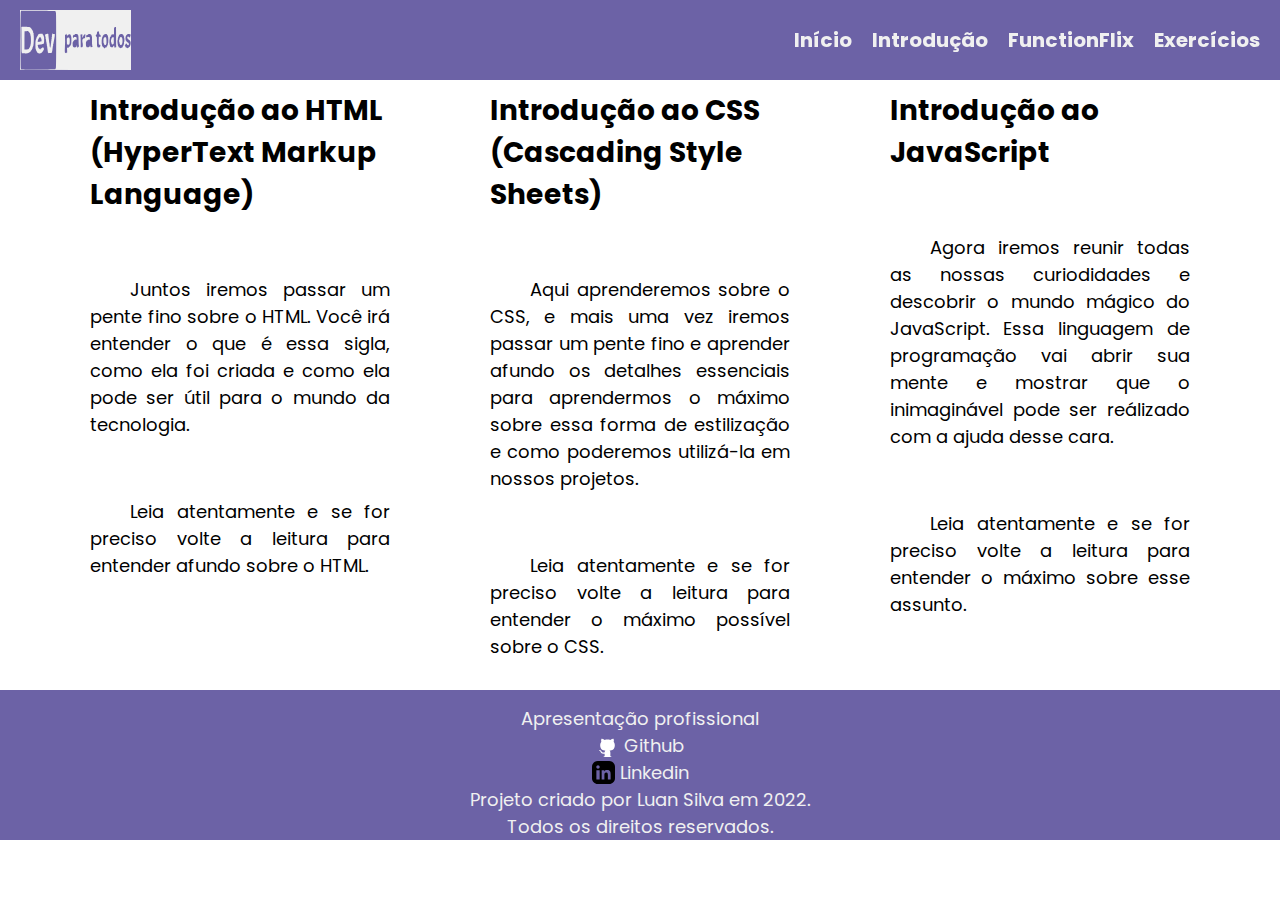
==== html/introducao.html @ f35cfc40 "Start" ====
<!DOCTYPE html>
<html lang="pt-br">
<head>
    <meta charset="UTF-8">
    <meta http-equiv="X-UA-Compatible" content="IE=edge">
    <meta name="viewport" content="width=device-width, initial-scale=1.0">
    <title>Dev Para Todos</title>

    <link rel="stylesheet" href="../styles/home.css">
    <link rel="stylesheet" href="../styles/animation.css">
    <link rel="stylesheet" href="../styles/others.css">
    
</head>
<body>
    <nav>
        <div class="nav1 nav1-1">
            <div class="logo">
                <a href="index.html">
                    <svg version="1.0" xmlns="http://www.w3.org/2000/svg" height="100%" viewBox="0 0 387.000000 209.000000"
                    preserveAspectRatio="xMidYMid meet">
                        <g transform="translate(0.000000,209.000000) scale(0.100000,-0.100000)"
                        fill="#f0f0f0" stroke="none">
                        <path d="M0 1048 l0 -1043 1935 -4 1935 -4 0 1047 0 1046 -1935 0 -1935 0 0
                        -1042z m1239 1006 c3 -4 -1 -4 -9 0 -12 6 -12 5 1 -6 9 -7 14 -19 12 -25 -3
                        -7 0 -13 6 -13 8 0 11 -280 11 -970 0 -690 -3 -970 -11 -970 -6 0 -9 -6 -6
                        -12 2 -7 -3 -19 -12 -26 -13 -11 -13 -12 -1 -6 8 4 12 4 9 0 -3 -3 -276 -6
                        -605 -6 -545 0 -599 1 -596 16 2 9 -1 13 -7 10 -8 -5 -11 296 -11 994 0 754 3
                        999 12 994 7 -5 9 -2 5 8 -3 9 -4 18 -2 20 6 6 1198 -2 1204 -8z m2107 -879
                        c1 -176 4 -333 5 -350 3 -19 -1 -30 -8 -31 -7 -1 -18 -2 -24 -3 -5 0 -8 -5 -4
                        -10 3 -5 0 -13 -6 -17 -7 -4 -9 -3 -6 3 4 6 0 16 -8 23 -9 7 -13 21 -10 31 8
                        25 -15 36 -31 14 -7 -10 -11 -21 -9 -25 8 -13 -33 -42 -52 -37 -15 4 -14 5 4
                        6 12 0 24 5 27 10 3 4 -5 6 -19 4 -13 -3 -34 2 -47 11 -12 9 -19 16 -16 16 4
                        0 -1 19 -11 43 -20 47 -21 173 -2 235 5 17 7 32 3 32 -4 0 -2 4 3 8 6 4 16 18
                        23 31 11 19 11 22 0 16 -7 -3 -4 1 7 10 11 9 20 21 20 28 0 7 9 11 19 9 10 -2
                        16 1 13 5 -3 5 9 7 26 5 l32 -4 0 126 c0 118 1 125 19 120 11 -4 16 -2 12 4
                        -3 6 4 9 17 8 l22 -1 1 -320z m-591 120 c7 -53 8 -55 39 -56 29 -2 28 -2 -9
                        -9 -39 -7 -39 -7 -7 -9 24 -1 32 -5 32 -20 0 -11 2 -25 5 -33 4 -9 -5 -13 -32
                        -13 l-38 0 -3 -105 c-4 -141 2 -170 33 -170 21 0 25 -5 25 -28 0 -16 -3 -32
                        -7 -36 -5 -4 -9 -12 -9 -17 -1 -5 -2 -11 -3 -13 0 -2 -17 0 -37 4 -37 9 -36
                        -4 1 -13 16 -5 15 -5 -4 -4 -16 1 -30 13 -40 32 -19 36 -18 19 -19 205 -2 121
                        -5 150 -16 150 -30 0 -36 69 -6 77 16 4 20 14 20 45 0 45 16 67 44 60 14 -4
                        17 -2 11 8 -5 8 -4 11 3 6 6 -3 14 -31 17 -61z m-1125 -70 c0 -25 4 -35 16
                        -35 8 0 13 4 10 9 -8 12 35 38 70 43 19 2 29 -2 29 -10 0 -7 5 -16 10 -20 6
                        -4 11 -16 13 -27 2 -11 5 -27 8 -35 9 -25 4 -225 -6 -250 -1 -3 -2 -8 -1 -12
                        0 -5 -4 -8 -10 -8 -6 0 -9 -5 -7 -12 3 -7 -10 -27 -28 -44 -18 -18 -30 -34
                        -28 -36 2 -2 -13 -3 -34 -1 -36 2 -36 2 -7 -6 l30 -9 -29 -1 -28 -1 3 -87 c4
                        -87 4 -88 -19 -86 -13 2 -21 -1 -17 -7 10 -17 -12 -11 -31 7 -15 16 -16 34 -9
                        203 4 102 8 196 7 210 0 14 -2 71 -4 127 -2 56 0 99 4 97 13 -8 49 6 43 17 -4
                        5 -1 9 4 9 6 0 11 -16 11 -35z m383 15 c10 -12 9 -12 -3 -5 -9 6 -7 2 3 -7 11
                        -10 16 -18 12 -18 -4 0 -3 -6 3 -12 5 -7 11 -71 12 -143 2 -133 5 -174 13
                        -211 3 -11 -3 -30 -15 -45 -11 -13 -17 -17 -13 -9 4 10 2 9 -8 -2 -15 -19 -29
                        -14 -20 8 3 8 0 14 -7 14 -7 0 -9 8 -5 20 4 13 2 20 -6 20 -7 0 -9 -3 -6 -7 4
                        -3 -1 -12 -11 -20 -9 -8 -11 -11 -3 -7 9 5 12 3 7 -4 -4 -7 -14 -12 -22 -12
                        -8 0 -13 -4 -10 -8 7 -12 -56 -2 -74 12 -20 15 -24 30 -26 101 -2 42 3 65 13
                        78 9 9 13 17 10 17 -3 0 4 10 16 23 12 13 25 22 30 20 4 -2 7 1 7 8 0 7 12 10
                        33 7 30 -3 32 -1 32 27 0 16 -7 36 -15 43 -11 10 -11 11 -1 6 9 -4 12 -3 8 3
                        -9 14 -86 9 -100 -7 -9 -10 -9 -11 2 -5 10 6 12 4 6 -4 -10 -18 -25 0 -31 37
                        -4 23 1 37 21 58 15 16 23 23 20 16 -6 -11 -3 -12 14 -3 11 7 21 14 21 17 0 3
                        -5 2 -12 -2 -6 -4 -8 -3 -5 2 9 15 96 10 110 -6z m158 -53 c-2 -48 0 -67 9
                        -67 7 0 10 7 6 15 -3 8 -1 15 5 15 6 0 7 5 4 10 -3 6 -1 10 5 10 6 0 8 5 5 10
                        -3 6 -1 10 5 10 6 0 9 4 5 9 -3 5 8 18 24 27 17 10 27 22 24 28 -4 8 -2 8 5 1
                        8 -7 10 -33 5 -77 -5 -61 -8 -67 -32 -73 -67 -17 -82 -59 -60 -168 6 -30 9
                        -75 5 -99 -6 -40 -9 -43 -39 -45 l-32 -1 0 176 c0 98 -3 198 -6 223 -5 42 -4
                        46 14 41 13 -3 18 -1 14 5 -5 7 1 9 15 6 19 -4 20 -3 8 7 -13 10 -13 11 0 7
                        12 -3 14 -18 11 -70z m283 61 c-2 -4 5 -9 16 -13 11 -4 18 -11 15 -16 -4 -5
                        -1 -9 5 -9 6 0 8 -5 5 -10 -4 -6 -1 -17 5 -25 8 -10 11 -55 9 -147 -2 -73 0
                        -139 5 -146 4 -7 5 -19 2 -27 -3 -8 -1 -17 4 -20 18 -11 11 -23 -17 -31 -38
                        -11 -43 -11 -44 1 0 6 -5 15 -11 22 -5 7 -6 18 -2 25 5 9 4 10 -4 3 -6 -5 -12
                        -17 -14 -25 -5 -23 -30 -39 -63 -40 -34 0 -49 8 -53 30 -2 8 -7 16 -10 17 -5
                        2 -7 115 -3 131 1 1 1 5 0 8 0 3 8 12 18 21 10 8 11 11 3 7 -10 -5 -9 -1 4 14
                        10 12 22 19 27 17 4 -3 15 2 24 11 9 10 26 14 40 12 23 -5 24 -3 21 34 -2 21
                        -6 41 -9 45 -11 11 -72 11 -84 1 -19 -15 -39 5 -38 36 1 25 10 40 23 42 20 2
                        41 17 36 25 -3 5 3 6 12 2 10 -3 15 -2 12 3 -4 5 11 9 32 9 21 0 36 -3 34 -7z
                        m578 -8 c11 -12 10 -12 -7 -1 -11 8 -8 2 7 -12 15 -14 24 -28 21 -31 -4 -3 -1
                        -6 6 -6 7 0 9 -4 6 -10 -3 -5 -3 -16 2 -22 11 -18 12 -211 0 -225 -5 -7 -7
                        -19 -4 -27 3 -8 1 -16 -4 -18 -5 -2 -11 -13 -12 -26 0 -12 -5 -22 -10 -22 -4
                        0 -6 -4 -3 -9 3 -5 -1 -12 -9 -15 -8 -3 -14 -11 -13 -18 3 -12 -2 -14 -39 -17
                        -16 -1 -16 -3 -3 -11 11 -7 7 -10 -17 -10 -17 0 -35 4 -38 10 -3 6 2 7 12 4
                        10 -3 1 4 -20 16 -21 11 -35 25 -32 30 4 6 1 10 -5 10 -6 0 -9 4 -5 9 3 5 1
                        12 -4 16 -6 3 -8 12 -4 20 3 8 1 15 -3 15 -11 0 -11 170 -1 187 4 6 4 18 1 27
                        -4 9 -1 16 6 16 7 0 10 7 6 15 -3 8 -1 15 5 15 6 0 7 5 4 10 -3 6 -1 10 5 10
                        6 0 8 5 5 10 -3 6 -1 10 6 10 7 0 10 2 7 6 -3 3 6 17 21 32 29 30 91 37 113
                        12z m545 6 c5 -5 2 -6 -6 -1 -9 5 -12 4 -7 -3 4 -7 14 -12 22 -12 8 0 13 -4
                        10 -9 -3 -5 1 -14 9 -21 8 -7 12 -16 9 -21 -3 -5 0 -9 6 -9 7 0 9 -8 5 -19 -3
                        -11 -2 -22 3 -25 13 -8 12 -138 0 -153 -5 -7 -7 -21 -3 -32 3 -10 1 -22 -4
                        -25 -6 -4 -8 -13 -4 -21 3 -8 0 -15 -7 -15 -6 0 -9 -4 -5 -9 3 -5 1 -12 -5
                        -16 -6 -4 -7 -11 -4 -17 4 -7 2 -8 -4 -4 -10 6 -17 -6 -9 -18 7 -12 -37 -43
                        -56 -39 -18 4 -19 3 -7 -6 12 -9 9 -11 -15 -11 -24 0 -27 2 -15 11 12 9 11 10
                        -8 6 -12 -3 -20 -2 -17 3 3 4 -5 10 -16 13 -12 3 -18 10 -14 16 3 6 1 11 -5
                        11 -6 0 -8 5 -5 10 3 6 1 10 -5 10 -6 0 -9 4 -5 9 3 5 1 12 -5 16 -6 4 -8 11
                        -4 16 3 6 2 18 -2 27 -11 27 -13 126 -2 139 6 7 8 22 5 33 -3 11 -1 23 5 26 5
                        3 7 12 4 19 -3 8 -1 15 4 17 4 2 10 12 12 23 1 11 10 26 18 33 13 12 13 13 0
                        7 -8 -4 -6 1 5 10 11 9 19 20 18 25 -2 5 5 6 14 3 9 -4 14 -2 11 3 -8 12 68
                        11 79 0z m246 1 c-3 -5 3 -7 12 -5 13 2 19 -4 20 -20 1 -13 -2 -25 -7 -28 -4
                        -3 -6 -9 -3 -14 3 -5 1 -11 -5 -15 -6 -4 -8 -10 -5 -15 17 -27 -47 -13 -67 14
                        -10 14 -34 -16 -33 -43 0 -26 62 -84 78 -74 6 3 7 1 3 -6 -4 -6 0 -14 8 -17 9
                        -3 13 -10 10 -15 -3 -5 0 -9 5 -9 6 0 10 -3 10 -7 -1 -5 0 -10 1 -13 7 -17 6
                        -87 -2 -97 -5 -7 -7 -17 -3 -23 3 -5 1 -10 -5 -10 -6 0 -8 -4 -5 -10 3 -5 1
                        -10 -5 -10 -6 0 -8 -4 -5 -10 3 -5 -5 -15 -19 -21 -14 -7 -23 -15 -21 -20 3
                        -4 -5 -5 -17 -2 -19 4 -20 3 -8 -6 12 -9 9 -11 -15 -11 -24 0 -27 2 -15 11 12
                        9 11 10 -7 6 -13 -3 -28 2 -37 12 -14 16 -16 20 -16 42 0 5 -4 7 -10 4 -5 -3
                        -10 1 -10 9 0 9 5 16 11 16 5 0 7 5 4 10 -3 6 -1 10 5 10 6 0 8 5 5 10 -3 6
                        -1 10 5 10 6 0 9 4 6 9 -3 5 1 11 9 15 8 3 14 1 12 -4 -1 -5 7 -16 18 -25 11
                        -9 13 -14 5 -10 -8 4 -6 -1 4 -9 24 -19 34 -20 50 -3 20 21 16 54 -12 78 -21
                        19 -23 20 -12 4 8 -11 -4 -2 -26 20 -21 22 -38 43 -36 48 2 4 -2 7 -7 7 -6 0
                        -10 3 -10 8 1 4 0 9 -1 12 -6 14 -5 102 2 106 4 3 5 11 2 19 -4 8 1 18 10 21
                        9 3 13 10 10 15 -3 5 6 13 20 19 14 5 26 12 26 15 0 4 -5 3 -12 -1 -6 -4 -9
                        -3 -5 2 3 5 25 9 50 9 25 0 43 -4 40 -8z"/>
                        <path d="M46 1498 c4 -6 7 -211 6 -455 0 -408 1 -443 16 -444 14 0 13 -2 -3
                        -10 -14 -7 -3 -8 38 -5 33 3 70 0 83 -6 17 -8 27 -8 38 1 9 7 24 10 37 6 13
                        -5 19 -3 15 3 -3 6 2 8 13 5 10 -3 22 1 26 8 6 8 4 10 -5 4 -8 -5 -11 -4 -6 3
                        4 6 12 9 19 6 7 -2 24 8 37 22 14 15 18 23 10 19 -8 -5 0 6 18 24 18 19 31 36
                        28 38 -3 3 2 12 10 20 8 9 13 22 10 29 -3 8 -1 14 4 14 5 0 7 7 4 15 -4 8 -1
                        15 6 15 7 0 10 7 6 15 -3 8 -1 15 5 15 7 0 9 10 5 25 -4 16 -2 25 5 25 7 0 9
                        9 5 25 -4 14 -3 31 0 37 9 15 9 251 0 266 -3 6 -4 23 0 37 4 15 2 25 -5 25 -6
                        0 -8 7 -5 15 4 8 1 15 -6 15 -7 0 -9 8 -5 21 5 14 4 19 -4 15 -7 -5 -9 -1 -5
                        8 3 9 1 16 -6 16 -6 0 -8 5 -5 10 3 6 1 10 -4 10 -6 0 -10 4 -8 8 1 4 -12 21
                        -28 37 -20 20 -22 23 -6 10 l26 -20 -20 24 c-27 31 -72 53 -95 46 -10 -3 -21
                        -1 -25 5 -4 6 -52 10 -121 10 -85 0 -113 -3 -108 -12z m241 -145 c-4 -3 7 -16
                        23 -28 16 -12 27 -25 23 -28 -3 -4 -1 -7 6 -7 7 0 9 -4 6 -10 -3 -5 -2 -10 4
                        -10 6 0 8 -7 5 -15 -4 -8 -1 -15 6 -15 7 0 10 -7 6 -16 -3 -9 -3 -21 1 -27 19
                        -30 19 -302 1 -313 -4 -3 -6 -10 -2 -15 3 -5 0 -16 -6 -24 -7 -8 -9 -15 -5
                        -15 4 0 2 -6 -4 -13 -6 -8 -8 -17 -4 -20 3 -4 0 -7 -7 -7 -7 0 -11 -3 -7 -6 3
                        -3 -6 -17 -21 -31 -15 -14 -18 -19 -7 -12 18 13 19 12 7 -3 -8 -10 -20 -14
                        -29 -11 -9 4 -14 2 -11 -3 3 -5 -21 -10 -56 -11 l-61 -2 1 277 c1 152 2 296 3
                        319 l1 42 63 4 c34 2 64 4 66 5 2 1 1 -1 -2 -5z"/>
                        <path d="M671 1251 c-9 -13 -10 -13 -5 -1 4 8 -5 4 -19 -9 -15 -13 -24 -27
                        -22 -31 3 -5 -2 -11 -11 -14 -8 -3 -12 -10 -9 -16 3 -5 1 -10 -5 -10 -6 0 -8
                        -4 -5 -10 3 -5 1 -10 -5 -10 -6 0 -8 -4 -5 -10 3 -5 1 -10 -5 -10 -7 0 -10 -7
                        -6 -15 3 -8 2 -15 -3 -15 -4 0 -8 -6 -9 -12 -2 -21 -7 -42 -14 -53 -15 -25
                        -13 -293 2 -312 2 -2 4 -7 5 -13 1 -5 3 -11 5 -12 1 -2 3 -12 5 -22 2 -10 10
                        -23 17 -27 7 -5 9 -9 3 -9 -5 0 1 -10 15 -21 14 -11 18 -17 10 -13 -12 5 -13
                        4 -3 -6 7 -7 20 -14 30 -15 10 0 24 -4 31 -9 6 -4 18 -4 24 0 7 5 21 9 31 9
                        21 2 78 55 71 67 -3 4 0 8 6 8 6 0 9 4 6 9 -3 5 1 12 10 15 8 3 12 10 9 16 -3
                        5 -2 10 4 10 5 0 9 9 8 20 -1 11 -5 20 -10 20 -4 0 -5 5 -2 10 3 6 1 10 -5 10
                        -6 0 -9 4 -6 9 11 17 -22 20 -36 3 -11 -13 -11 -14 1 -7 10 5 12 4 7 -4 -4 -6
                        -11 -9 -16 -6 -4 3 -13 -2 -20 -10 -7 -8 -20 -15 -29 -15 -13 0 -13 -2 -2 -9
                        9 -6 5 -8 -14 -8 -20 -1 -23 2 -14 9 10 6 7 8 -11 6 -16 -2 -24 2 -22 10 1 7
                        -4 15 -12 18 -8 3 -12 12 -9 20 3 8 1 14 -5 14 -5 0 -7 11 -5 24 3 13 0 27 -6
                        30 -20 13 -11 23 17 19 24 -3 25 -2 7 7 -17 9 -15 9 9 5 16 -4 54 -3 85 1 47
                        6 52 9 31 16 -19 6 -17 7 13 3 20 -2 35 0 32 5 -3 4 2 10 10 14 14 5 16 23 16
                        136 -1 87 -2 99 -12 105 -5 4 -7 11 -4 16 4 5 2 9 -4 9 -6 0 -8 6 -5 14 3 8
                        -4 20 -15 28 -12 8 -18 18 -14 21 7 8 5 8 -58 11 -32 2 -50 -2 -58 -13z m52
                        -118 c-8 -3 -5 -11 8 -24 14 -14 19 -33 19 -68 0 -44 -2 -49 -20 -44 -11 3
                        -20 0 -20 -6 0 -5 -7 -8 -15 -5 -8 4 -21 2 -28 -4 -7 -6 -21 -6 -34 -1 -25 9
                        -30 24 -12 35 6 3 9 15 6 25 -3 11 -1 19 3 19 7 0 22 31 25 50 2 17 18 27 47
                        27 18 0 28 -2 21 -4z"/>
                        <path d="M923 1252 c-39 -11 -53 -19 -53 -33 0 -10 5 -21 10 -24 6 -3 7 -17 4
                        -31 -4 -14 -2 -24 5 -24 6 0 8 -11 5 -30 -4 -19 -2 -30 5 -30 7 0 9 -9 5 -24
                        -3 -13 -1 -26 4 -30 5 -3 7 -16 5 -30 -3 -13 0 -27 6 -30 5 -4 8 -13 4 -21 -3
                        -9 0 -21 6 -29 6 -7 9 -21 5 -30 -3 -9 -3 -24 2 -33 4 -10 9 -29 10 -43 2 -14
                        5 -41 8 -60 4 -31 11 -80 19 -144 1 -11 9 -21 17 -23 13 -4 13 -3 0 7 -12 9
                        -9 10 14 5 15 -3 48 -3 73 1 40 6 44 9 39 30 -3 12 -1 26 5 29 6 4 8 18 5 30
                        -3 13 -1 27 5 30 6 4 7 19 4 36 -4 19 -3 29 5 29 8 0 9 10 5 29 -4 17 -2 32 5
                        36 6 4 8 15 5 26 -4 10 -3 24 2 31 4 7 9 22 10 33 1 11 5 32 8 47 22 106 36
                        193 38 238 2 34 1 35 -35 34 -21 -1 -35 3 -32 7 3 5 -2 9 -11 9 -9 0 -13 -5
                        -10 -10 4 -6 1 -17 -5 -25 -7 -9 -10 -28 -7 -45 4 -16 2 -32 -4 -36 -6 -4 -8
                        -20 -5 -39 4 -21 2 -36 -5 -40 -6 -4 -9 -19 -5 -36 3 -15 1 -31 -5 -35 -6 -4
                        -8 -20 -5 -39 4 -20 2 -36 -4 -40 -7 -4 -9 -19 -5 -35 4 -16 2 -31 -5 -35 -7
                        -4 -9 -19 -5 -35 3 -15 2 -31 -4 -34 -20 -12 -29 26 -30 117 0 16 -4 34 -8 40
                        -4 7 -8 28 -9 47 -1 19 -5 53 -8 75 -10 80 -18 150 -17 172 1 31 -7 32 -66 15z"/>
                        <path d="M3204 1134 c-10 -8 -12 -13 -4 -9 12 5 12 4 -1 -7 -9 -7 -14 -18 -12
                        -25 2 -6 -1 -14 -6 -18 -15 -9 -14 -115 0 -115 6 0 8 -7 5 -16 -4 -10 1 -22
                        11 -31 10 -8 12 -11 4 -7 -9 4 -12 3 -8 -3 11 -18 57 -12 68 9 6 11 9 63 7
                        119 -2 59 1 101 7 104 6 3 -6 2 -25 -1 -26 -4 -31 -3 -20 5 8 6 10 11 4 11 -5
                        0 -19 -7 -30 -16z"/>
                        <path d="M1673 1129 c-13 -5 -23 -13 -23 -19 0 -6 -5 -8 -10 -5 -7 4 -10 -31
                        -8 -107 l3 -113 35 2 c31 2 32 1 10 -6 -22 -8 -23 -9 -4 -10 24 -1 59 33 49
                        48 -3 6 -2 11 2 11 8 0 10 145 3 160 -1 3 -2 8 -1 13 0 4 -4 7 -10 7 -5 0 -8
                        4 -5 9 9 13 -16 19 -41 10z"/>
                        <path d="M2934 1134 c-10 -8 -12 -12 -4 -8 10 5 9 1 -4 -14 -13 -15 -18 -38
                        -19 -79 -1 -73 5 -113 17 -113 5 0 6 -3 3 -7 -4 -3 1 -12 11 -20 9 -8 11 -11
                        3 -7 -9 5 -12 3 -7 -4 4 -7 18 -12 31 -12 13 0 27 5 31 12 5 7 2 9 -7 4 -8 -4
                        -7 -2 2 6 9 7 17 16 17 21 1 4 2 8 3 10 5 16 2 167 -4 167 -5 0 -5 5 -2 11 8
                        12 -22 49 -40 49 -6 0 -20 -7 -31 -16z"/>
                        <path d="M3492 1143 c-6 -2 -10 -9 -6 -14 3 -5 0 -9 -6 -9 -6 0 -8 -4 -5 -10
                        3 -5 1 -10 -5 -10 -7 0 -9 -8 -5 -19 3 -11 1 -22 -5 -26 -13 -8 -13 -72 0 -80
                        6 -3 7 -17 4 -31 -4 -16 -2 -24 7 -24 7 0 9 -3 6 -7 -4 -3 1 -12 11 -20 9 -8
                        11 -11 3 -7 -9 5 -12 3 -7 -4 10 -17 51 -15 66 3 7 8 9 15 5 15 -4 0 -3 6 2
                        13 24 32 18 191 -8 208 -8 5 -9 9 -4 9 6 0 3 5 -5 10 -16 10 -28 11 -48 3z"/>
                        </g>
                    </svg>
                </a>
            </div>
            <div class="container" onclick="myFunction(this)">
                <div class="bar1"></div>
                <div class="bar2"></div>
                <div class="bar3"></div>
            </div>
        </div>
        <div class="menu">
            <ul class="itensMenu">
                <li><a class="menu1" href="index.html" onclick="myFunction(this)" >Início</a></li>
                <li><a class="menu2" href="introducao.html" onclick="myFunction(this)" >Introdução</a></li>
                <li><a class="menu3" href="#" onclick="myFunction(this)" >FunctionFlix</a></li>
                <li><a class="menu4" href="exercicios.html" onclick="myFunction(this)" >Exercícios</a></li>
            </ul>
        </div>
    </nav>
    <main class="main2">
        <div class="mainItens">
            <h2 class="mainItem">
                Introdução ao HTML <br>
                (HyperText Markup Language)
            </h2>
            <p class="mainItem">
                Juntos iremos passar um pente fino sobre o HTML. Você irá entender o que é essa sigla, como ela foi criada e como ela pode ser útil para o mundo da tecnologia.
            </p>
            <p class="mainItem">
                Leia atentamente e se for preciso volte a leitura para entender afundo sobre o HTML.
            </p>
        </div>
        <div class="mainItens">
            <h2 class="mainItem">
                Introdução ao CSS <br>
                (Cascading Style Sheets)
            </h2>
            <p class="mainItem">
                Aqui aprenderemos sobre o CSS, e mais uma vez iremos passar um pente fino e aprender afundo os detalhes essenciais para aprendermos o máximo sobre essa forma de estilização e como poderemos utilizá-la em nossos projetos.
            </p>
            <p class="mainItem">
                Leia atentamente e se for preciso volte a leitura para entender o máximo possível sobre o CSS.
            </p>
        </div>
        <div class="mainItens">
            <h2 class="mainItem">
                Introdução ao JavaScript
            </h2>
            <p class="mainItem">
                Agora iremos reunir todas as nossas curiodidades e descobrir o mundo mágico do JavaScript. Essa linguagem de programação vai abrir sua mente e mostrar que o inimaginável pode ser reálizado com a ajuda desse cara.
            </p>
            <p class="mainItem">
                Leia atentamente e se for preciso volte a leitura para entender o máximo sobre esse assunto.
            </p>
        </div>

    </main>
    <footer>
        <p>Apresentação profissional</p>
        <div class="socialFooter">
            <a href="#">
                <svg xmlns="http://www.w3.org/2000/svg"
                    aria-label="GitHub" role="img"
                    height="23px"
                    viewBox="0 0 512 512"><rect
                    rx="15%"
                    fill="#1B1817"/><path fill="#fff" d="M335 499c14 0 12 17 12 17H165s-2-17 12-17c13 0 16-6 16-12l-1-50c-71 16-86-28-86-28-12-30-28-37-28-37-24-16 1-16 1-16 26 2 40 26 40 26 22 39 59 28 74 22 2-17 9-28 16-35-57-6-116-28-116-126 0-28 10-51 26-69-3-6-11-32 3-67 0 0 21-7 70 26 42-12 86-12 128 0 49-33 70-26 70-26 14 35 6 61 3 67 16 18 26 41 26 69 0 98-60 120-117 126 10 8 18 24 18 48l-1 70c0 6 3 12 16 12z"/>
                </svg>
                <p>Github</p>
            </a>
        </div>
        <div class="socialFooter">
            <a href="#">
                <svg version="1.1" id="Layer_1" xmlns="http://www.w3.org/2000/svg" xmlns:xlink="http://www.w3.org/1999/xlink" x="0px" y="0px"
                                viewBox="0 0 504.4 504.4"
                    height="23px"
                    style="enable-background:new 0 0 504.4 504.4;" xml:space="preserve">
                    <g>
                                <g>
                                <path d="M377.6,0.2H126.4C56.8,0.2,0,57,0,126.6v251.6c0,69.2,56.8,126,126.4,126H378c69.6,0,126.4-56.8,126.4-126.4V126.6
                                C504,57,447.2,0.2,377.6,0.2z M168,408.2H96v-208h72V408.2z M131.6,168.2c-20.4,0-36.8-16.4-36.8-36.8c0-20.4,16.4-36.8,36.8-36.8
                                c20.4,0,36.8,16.4,36.8,36.8C168,151.8,151.6,168.2,131.6,168.2z M408.4,408.2H408h-60V307.4c0-24.4-3.2-55.6-36.4-55.6
                                c-34,0-39.6,26.4-39.6,54v102.4h-60v-208h56v28h1.6c8.8-16,29.2-28.4,61.2-28.4c66,0,77.6,38,77.6,94.4V408.2z"/>
                    </g>
                    </g>
                    <g>
                    </g>
                    <g>
                    </g>
                    <g>
                    </g>
                    <g>
                    </g>
                    <g>
                    </g>
                    <g>
                    </g>
                    <g>
                    </g>
                    <g>
                    </g>
                    <g>
                    </g>
                    <g>
                    </g>
                    <g>
                    </g>
                    <g>
                    </g>
                    <g>
                    </g>
                    <g>
                    </g>
                    <g>
                    </g>
                </svg>
                <p>Linkedin</p>
            </a>
        </div>
        <p>Projeto criado por<a href="#"> Luan Silva </a> em 2022.</p>
        <p>Todos os direitos reservados.</p>
    </footer>

    
    <script src="../script/others.js"></script>

</body>
</html>
---- styles/home.css ----
@import url('https://fonts.googleapis.com/css2?family=Poppins:ital,wght@0,100;0,200;0,300;0,400;0,500;0,600;0,700;0,800;0,900;1,100;1,200;1,300;1,400;1,500;1,600;1,700;1,800;1,900&display=swap');


* {
    padding: 0;
    margin: 0;
    scroll-behavior: smooth;
}

:root {
    font-size: 62.5%;

    --navHeightMobile: 6rem;
    --cor1: rgb(240, 240, 240);
    --cor2: #c84b64;
    --cor3: rgb(19, 18, 18);
    --cor4: rgb(254, 129, 3);
    --cor5: rgb(19, 1, 17);
    --cor6: rgba(165, 151, 242, 0.4);
    --cor7: rgb(108, 98, 166);
}

::-webkit-scrollbar {
    width: .6rem;
}

::-webkit-scrollbar-track {
    background-color: var(--cor6);
}

::-webkit-scrollbar-thumb {
    background-color: var(--cor7);  
    border-radius: 1rem;
}

::-webkit-scrollbar-thumb:hover {
    background-color: var(--cor5);
}

body {
    font-family: 'Poppins', sans-serif;
    box-sizing: border-box;
}

nav {
    position: fixed;
    z-index: 99;
    width: 100%;
}

.nav1 {
    padding: 1rem 2rem;
    height: var(--navHeightMobile);
    display: flex;
    align-items: center;
    justify-content: space-between;
}

.logo,
.logo img {
    height: 100%;
}

.container {
    display: inline-block;
    cursor: pointer;
}

.bar1,
.bar2,
.bar3 {
    width: 3.5rem;
    height: .5rem;
    background-color: var(--cor1);
    margin: .6rem 0;
    transition: .4s;
}

.change .bar1 {
    -webkit-transform: rotate(-45deg) translate(-0.9rem, .6rem);
    transform: rotate(-45deg) translate(-0.9rem, .6rem);
    }
    
.change .bar2 {
    opacity: 0;
    }
    
.change .bar3 {
    -webkit-transform: rotate(45deg) translate(-0.8rem, -0.8rem);
    transform: rotate(45deg) translate(-0.8rem, -0.8rem);
    }

h1 {
    text-align: center;
    font-size: 3rem;
}

.menu {
    height: 0;
    transition: .4s;
    background-image: url('../images/home/back-menu.png');
    background-repeat: no-repeat;
    background-size: cover;
}

.main2 {
    padding-top: var(--navHeightMobile);
}

.menu a {
    text-decoration: none;
    color: var(--cor1);
}

.itensMenu {
    display: none;
    width: 100%;
    height: calc(100vh - var(--navHeightMobile) - 2rem);
    flex-direction: column;
    align-items: center;
    justify-content: flex-start;
    gap: 6rem;
    padding-top: 4rem;
    font-size: 3rem;
    list-style: none;
    color: var(--cor1);
    font-weight: bold;
}

main #animation {
    height: 62.5rem;
}

.mainItem {
    display: flex;
    flex-direction: column;
    align-items: center;
    padding: 3rem;
}

.mainItem h2 {
    font-size: 2.8rem;
}

.mainItens p {
    text-indent: 4rem;
    font-size: 1.8rem;
    text-align: justify;
    padding-block: 3rem;
}

.mainItem a {
    display: flex;
    justify-content: center;
    align-items: center;
    font-size: 1.8rem;
    width: 8em;
    height: 3rem;
    background-color: var(--cor4);
    color: var(--cor1);
    border-radius: 2.5rem;
    text-decoration: none;
}

.mainItem a:hover {
    text-decoration: underline;
}

footer {
    height: 16rem;
    display: flex;
    flex-direction: column;
    justify-content: space-around;
    align-items: center;
    padding-block: 1.5rem;
    font-size: 1.8rem;
    background-color: var(--cor7);
    color: var(--cor1);
}

footer p {
    display: flex;
    gap: .5rem;
}

footer a {
    display: flex;
    flex-direction: row;
    align-items: center;
    gap: .5rem;
    text-decoration: none;
    color: var(--cor1);
}

footer a:hover {
    text-decoration: underline;
}

@media screen and (min-width: 768px) {
    .container {
        display: none;
    }

    nav {
        height: 8rem;
        width: 100vw;
        display: flex;
        justify-content: space-between;
    }

    .menu {
        height: 100%;
        background: none;
    }

    .itensMenu {
        height: 100%;
        display: flex;
        flex-direction: row;
        font-size: 2rem;
        padding: 0;
        padding-right: 2rem;
        gap: 2rem;
    }

    .mainItem {
        padding: 3rem 5rem;
    }    
}

@media screen and (min-width: 768px) {
    
}

@media screen and (min-width: 1000px) {
    .gridIndex {
        display: grid;
        grid-template-columns: 1fr 1fr;
    }
}

@media screen and (min-width: 1200px) {
    .gridIndex {
        display: grid;
        grid-template-columns: 1fr 1fr 1fr;
    }
}
---- styles/animation.css ----
html,
body {
	margin: 0;
	height: 100%;
}

/* ............................................................... */
/* ............................................................... */
/* ............................................................... */
#retrobg {
	position: relative;
	overflow: hidden;
	height: 100%;
	color: #a3c;
	background-color: #000;
}

/* ............................................................... */
#retrobg-sky {
	position: absolute;
	display: flex;
	align-items: flex-end;
	justify-content: center;
	top: 0;
	width: 100%;
	height: 55%;
	background: linear-gradient( #214 75%, #249 );
}

/* ............................................................... */
#retrobg-sunWrap {
	position: relative;
	width: 40%;
	margin-bottom: -15%;
}
#retrobg-sun {
	--glow-color: #d44;
	padding-top: 100%;
	border-radius: 50%;
	background-image: linear-gradient( #fcdf11, #ff623f, #fe2085 50% );
	box-shadow: 0 0 160px 80px var( --glow-color );
	animation: 2s ease infinite alternate retrobg-sun-glow-anim;
}
.retrobg-shutdown #retrobg-sun {
	background-image: linear-gradient( #000, #000 40% );
	--glow-color: #000;
}
@keyframes retrobg-sun-glow-anim {
	from { box-shadow: 0 0 160px 80px var( --glow-color ); }
	to   { box-shadow: 0 0 200px 95px var( --glow-color ); }
}

/* ............................................................... */
#retrobg-stars {
	position: absolute;
	width: 100%;
	height: 100%;
}
.retrobg-star {
	position: absolute;
	border-radius: 50%;
	width: 2px;
	height: 2px;
	background-color: #fff;
}

/* ............................................................... */
#retrobg-mountains {
	position: absolute;
	width: 100%;
	height: 30%;
}
.retrobg-mountain {
	position: absolute;
	width: 30%;
	height: 100%;
	background-image: linear-gradient( #000 70%, #111 85%, #fff1 );
}
#retrobg-mountains-left { left: 0; clip-path: polygon( 0% 100%,0% 55%,5% 60%,10% 55%,20% 50%,25% 42%,30% 38%,33% 35%,40% 45%,50% 50%,60% 70%,70% 85%,75% 82%,80% 91%,85% 90%,90% 95%,95% 98%,100% 100% ); }
#retrobg-mountains-right { right: 0; clip-path: polygon( 0% 100%,5% 95%,10% 85%,15% 87%,20% 80%,25% 78%,30% 65%,40% 70%,50% 57%,60% 53%,67% 68%,70% 70%,75% 66%,80% 55%,90% 50%,95% 60%,100% 57%,100% 100% ); }

/* ............................................................... */
#retrobg-cityWrap {
	position: absolute;
	width: 50%;
	margin-left: -1%;
}
#retrobg-city {
	padding-top: 20%;
}
.retrobg-building {
	position: absolute;
	width: 5%;
	height: 100%;
	bottom: 0;
	border-radius: 4px 4px 0 0;
	background-image: linear-gradient( 0deg, rgba( 17, 17, 34, 0 ), #112 30px, #000 );
}
.retrobg-building:nth-child( odd ) {
	background-image: linear-gradient( 0deg, rgba( 24, 24, 42, 0 ), #223 30px, #000 );
}
.retrobg-antenna::after {
	content: "";
	position: absolute;
	left: 50%;
	margin-left: calc( -1px - 5% );
	bottom: 100%;
	width: 10%;
	min-width: 2px;
	height: 33%;
	background-color: #000;
}

/* ............................................................... */
#retrobg-ground {
	position: absolute;
	overflow: hidden;
	width: 100%;
	height: 45%;
	bottom: 0;
	border-top: 2px solid #bf578c;
	background-color: #000;
}
.retrobg-shutdown #retrobg-ground {
	border-color: #000;
}
#retrobg-groundShadow {
	position: absolute;
	top: 0;
	width: 100%;
	height: 100%;
	background-image: linear-gradient( #000 0%, transparent );
}

/* ............................................................... */
#retrobg-linesWrap {
	height: 100%;
	perspective: 1000px;
	perspective-origin: center top;
}
#retrobg-lines {
	position: absolute;
	width: 100%;
	height: 100%;
	transform-origin: top center;
	animation: .35s linear infinite retrobg-lines-anim;
}
.retrobg-shutdown #retrobg-lines {
	animation-duration: 5s;
}
@keyframes retrobg-lines-anim {
	from { transform: rotateX( 84deg ) translateY( 0 ); }
	to { transform: rotateX( 84deg ) translateY( 100px ); }
}
#retrobg-hlines,
#retrobg-vlines {
	position: absolute;
	left: calc( ( 900% - 100% ) / -2 );
	width: 900%;
	height: 500%;
}
#retrobg-vlines {
	display: flex;
	justify-content: center;
}
.retrobg-hline,
.retrobg-vline {
	width: 100%;
	height: 100%;
	background-color: currentColor;
}
.retrobg-hline { height: 3px; }
.retrobg-vline { width: 3px; }
.retrobg-hline + .retrobg-hline { margin-top: 98px; }
.retrobg-vline + .retrobg-vline { margin-left: 48px; }
---- styles/others.css ----
:root {
    --cor7: rgb(108, 98, 166);
}


nav {
    background: var(--cor7);
}

main {
    padding-top: 8rem;
}

img {
    border: .1rem solid #00000030;
    border-radius: 1rem;
    width: 100%;
}

h1 {
    text-align: center;
    font-size: 3rem;
}

h2 {
    font-size: 2.8rem;
}

h3 {
    font-size: 2.5rem;
}

h4 {
    font-size: 2rem;
}

p {
    font-size: 1.8rem;
}

@media screen and (min-width: 768px) {
    .exercicios {
        display: grid;
        grid-template-columns: 1fr 1fr;
    }

    .main2 {
        display: grid;
        grid-template-columns: 1fr 1fr;
    }
    
    footer {
        height: 12rem;
    }

}

@media screen and (min-width: 1000px) {
    main {
        max-width: 90rem;
        margin-inline: auto;
    }
}

@media screen and (min-width: 1200px) {
    main {
        max-width: 120rem;
        margin-inline: auto;
    }

    .exercicios {
        display: grid;
        grid-template-columns: 1fr 1fr 1fr;
    }

    .main2 {
        display: grid;
        grid-template-columns: 1fr 1fr 1fr;
    }
}
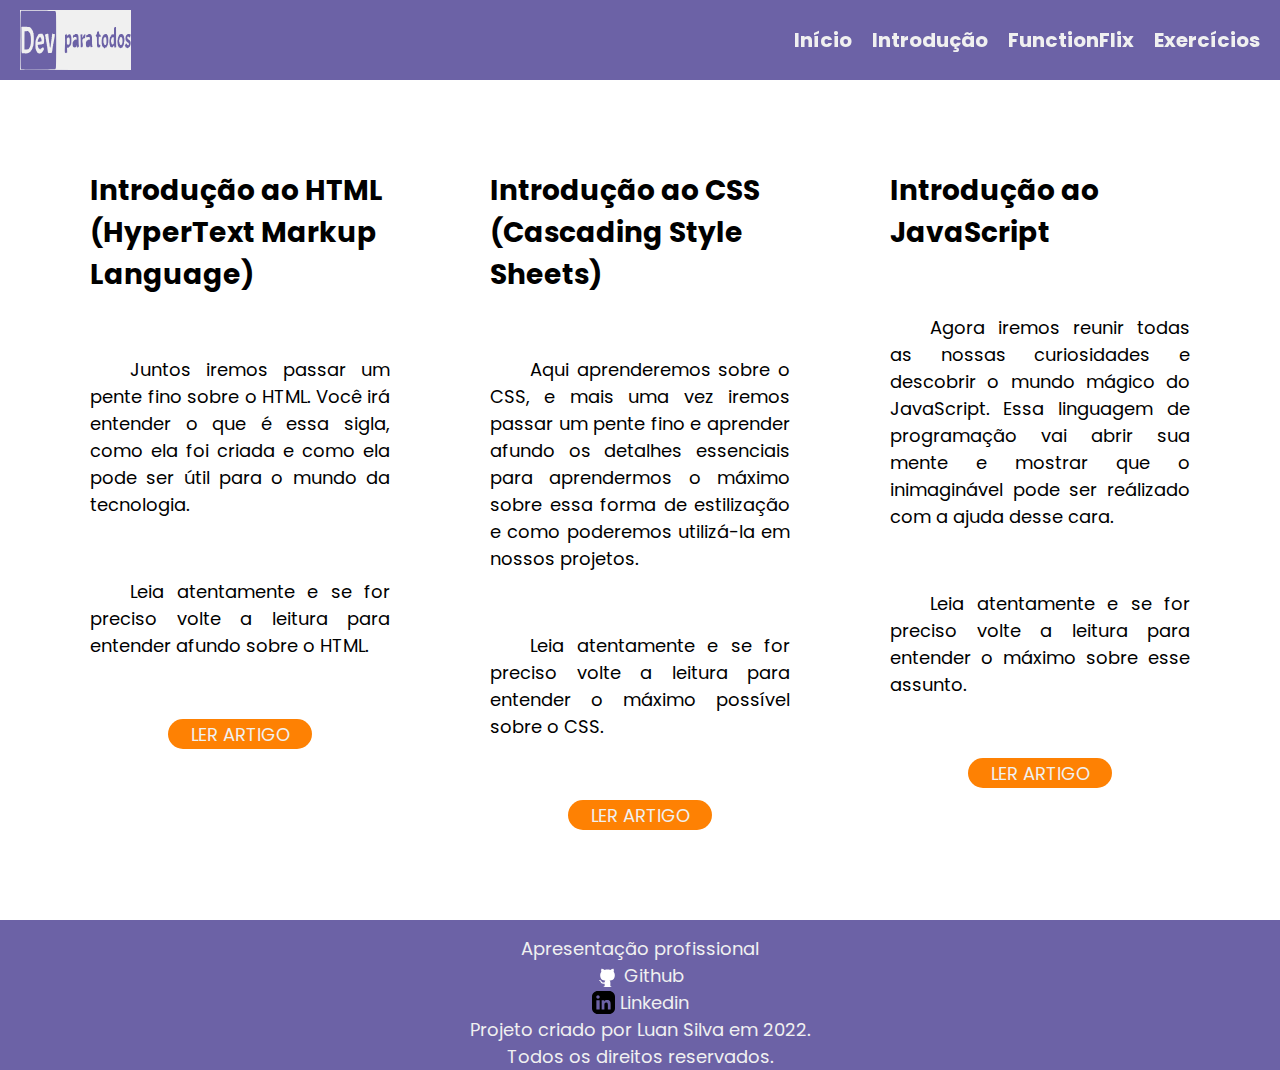
==== commit 1acbba70: "Update" ====
--- a/html/introducao.html
+++ b/html/introducao.html
@@ -197,43 +197,230 @@
             </ul>
         </div>
     </nav>
-    <main class="main2">
-        <div class="mainItens">
-            <h2 class="mainItem">
-                Introdução ao HTML <br>
-                (HyperText Markup Language)
-            </h2>
-            <p class="mainItem">
-                Juntos iremos passar um pente fino sobre o HTML. Você irá entender o que é essa sigla, como ela foi criada e como ela pode ser útil para o mundo da tecnologia.
-            </p>
-            <p class="mainItem">
-                Leia atentamente e se for preciso volte a leitura para entender afundo sobre o HTML.
-            </p>
-        </div>
-        <div class="mainItens">
-            <h2 class="mainItem">
-                Introdução ao CSS <br>
-                (Cascading Style Sheets)
-            </h2>
-            <p class="mainItem">
-                Aqui aprenderemos sobre o CSS, e mais uma vez iremos passar um pente fino e aprender afundo os detalhes essenciais para aprendermos o máximo sobre essa forma de estilização e como poderemos utilizá-la em nossos projetos.
-            </p>
-            <p class="mainItem">
-                Leia atentamente e se for preciso volte a leitura para entender o máximo possível sobre o CSS.
-            </p>
-        </div>
-        <div class="mainItens">
-            <h2 class="mainItem">
-                Introdução ao JavaScript
-            </h2>
-            <p class="mainItem">
-                Agora iremos reunir todas as nossas curiodidades e descobrir o mundo mágico do JavaScript. Essa linguagem de programação vai abrir sua mente e mostrar que o inimaginável pode ser reálizado com a ajuda desse cara.
-            </p>
-            <p class="mainItem">
-                Leia atentamente e se for preciso volte a leitura para entender o máximo sobre esse assunto.
-            </p>
-        </div>
-
+    <main>
+        <div class="main2">
+            <div class="mainItens">
+                <h2 class="mainItem">
+                    Introdução ao HTML <br>
+                    (HyperText Markup Language)
+                </h2>
+                <p class="mainItem">
+                    Juntos iremos passar um pente fino sobre o HTML. Você irá entender o que é essa sigla, como ela foi criada e como ela pode ser útil para o mundo da tecnologia.
+                </p>
+                <p class="mainItem">
+                    Leia atentamente e se for preciso volte a leitura para entender afundo sobre o HTML.
+                </p>
+                <div class="mainItem">
+                    <a onclick="resumoHtml()" href="#resumo">
+                        LER ARTIGO
+                    </a>
+                </div>
+            </div>
+            <!-- -------------------------------------- -->
+            <div class="mainItens">
+                <h2 class="mainItem">
+                    Introdução ao CSS <br>
+                    (Cascading Style Sheets)
+                </h2>
+                <p class="mainItem">
+                    Aqui aprenderemos sobre o CSS, e mais uma vez iremos passar um pente fino e aprender afundo os detalhes essenciais para aprendermos o máximo sobre essa forma de estilização e como poderemos utilizá-la em nossos projetos.
+                </p>
+                <p class="mainItem">
+                    Leia atentamente e se for preciso volte a leitura para entender o máximo possível sobre o CSS.
+                </p>
+                <div class="mainItem">
+                    <a onclick="resumoCss()" href="#resumo">
+                        LER ARTIGO
+                    </a>
+                </div>
+            </div>
+            <!-- -------------------------------------- -->
+            <div class="mainItens">
+                <h2 class="mainItem">
+                    Introdução ao JavaScript
+                </h2>
+                <p class="mainItem">
+                    Agora iremos reunir todas as nossas curiosidades e descobrir o mundo mágico do JavaScript. Essa linguagem de programação vai abrir sua mente e mostrar que o inimaginável pode ser reálizado com a ajuda desse cara.
+                </p>
+                <p class="mainItem">
+                    Leia atentamente e se for preciso volte a leitura para entender o máximo sobre esse assunto.
+                </p>
+                <div class="mainItem">
+                    <a onclick="resumoJs()" href="#resumo">
+                        LER ARTIGO
+                    </a>
+                </div>
+            </div>
+        </div>
+        <!-- -------------------------------------- -->
+        <div class="resumo mainItem" id="resumo">
+            <div class="resumoHtml">
+                <h3>
+                    O que é HTML?
+                </h3>
+                <p>
+                    A sigla HTML significa HyperText Markup Language (Linguagem de Marcação de HiperTexto), e sua versão mais atualizada é o HTML5. Para explicar de uma forma mais fácil de entender, nós utilizamos o HTML para inserir conteúdo em uma página web e esse conteúdo tem um sentido. A intenção é inserir o conteúdo em uma organização através de tags e esse conteúdo não aparece com uma aparência na qual estamos acostumados no dia a dia, mas temos que lembrar que a intenção é inserir o conteúdo e não a estilização, esse é o papel do CSS que será o nosso próximo tópico. Para ficar melhor de associar, pensaremos no HTML como um corpo, o CSS como as roupas e os movimentos do corpo como o JavaScript (que também veremos logo mais).
+                </p>
+                <h3>
+                    Algumas tags HTML
+                </h3>
+                <p>
+                    Agora veremos algumas tags HTML, lembrando que não são todas e que não é regra ter que decorar todas de início, com o passar do tempo e com a prática você irá memorizar todas as mais utilizadas nos seus projetos.
+                    Cada tag tem em sua constituição um código que define qual será a sua função dentro do documento, por exempo a tag "p" que defique um parágrafo.
+                </p>
+                <ul>
+                    <li>
+                        h1 - essa é uma tag de título, sendo a tag de título mais forte. Em cada página devemos utilizar apenas uma tag h1. Em seguida temos h2, h3, h4, h5 e h6. Cada uma delas tem um grau de importância, sendo em ordem decrescente.
+                    </li>
+            
+                    <li>
+                        p - é a tag para criar parágrafos.
+                    </li>
+                    <li>
+                        ul - tag utilizada para listas desordenadas.
+                    </li>
+                    <li>
+                        ol - tag para criar listas ordenadas.
+                    </li>
+                    <li>
+                        li - tag que insere os elementos de uma lista. Cada li é um elemento.
+                    </li>
+                    <li>
+                        button - tag utilizada para inserir um botão no código.
+                    </li>
+                    <li>
+                        img - para inserir uma imagem.
+                    </li>
+                    <li>
+                        video - insere vídeos ao código.
+                    </li>
+                    <li>
+                        script - essa tag é usada para inserir JavaScript ao código, podendo fazer no mesmo arquivo. Mas o mais aconselhado é criar um arquivo novo apenas para o JS.
+                    </li>
+                    <li>
+                        link - com essa tag podemos inserir um link de para uma página com os arquivos CSS, inserir um favicon e outras funções.
+                    </li>
+                </ul>
+                <h3>
+                    Quem criou o HTML?
+                </h3>
+                <p>
+                    Tim Berners-Lee é o nome dele, o cara que criou o nosso querido HTML. Em 1991 o HTML foi criado para facilitar o envio de documentos por instituições de pesquisas e em 1992 ele foi liberado para uso mundial na internet com a biblioteca World Wide Web que conhecemos como WWW.
+                </p>
+                <h3>
+                    Para quê serve o HTML e como utilizar?
+                </h3>
+                <p>
+                    Com o HTML podemos criar documentos de páginas web, podemos criar e inserir os conteúdos de uma página com ele. Lembrando que com ele todo conteúdo inserido deve ter um sentido e não apenas por simples aparência, a parte de estilização fica por conta do CSS por exemplo.
+                    Para criar códigos com HTML só precisamos ter um editor de código instalado em nosso computador. Tendo como exemplo o Visual Studio Code mais conhecido como VSCode. Ao realizar a instalação do mesmo nós temos as opções de criar arquivos ".html" ".css" e ".js".
+                </p>
+            </div>
+            <!-- -------------------------------------- -->
+            <div class="resumoCss">
+                <h3>
+                    O que é CSS?
+                </h3>
+                <p>
+                    Agora vamos ter uma breve noção de CSS (Cascading Style Sheets). E antes de iniciar vamos esclarecer que tanto o HTML quanto o CSS não são considerados linguagens de programação, mas com a grande evolução de configurações do CSS já existem alguns pensamentos de comparação entre algumas funções do CSS e do JavaScript.
+                    Como mensionado antes, uma forma mais fácil de entender o CSS é saber que ele é apenas para estilização do documento, com ele podemos adicionar cores, alterar o tamanho do conteúdo inserido, escolher a ordem e a posição de cada item, entre muitas outras coisas.
+                    A forma mais organizada de usar o CSS é criando um arquivo .css separado do arquivo .htlm (essas são terminações utilizadas no editor de código para dizer qual o conteúdo do arquivo). No final da tag head inserimos uma tag link para ligar o arquivo .html em uso ao arquivo .css que estamos criando para estilizar o documento. E assim, se não houver um arquivo .css já criado, o editor dará a opção de criar um e já o deixa conectado.
+                    Dentro das nossas tag HTML podemos inserir algumas tags CSS, como por exemplo a class e o id, utilizamos essas tags para chamar a configuração da tag HTML no arquivo .css e alterá-la.
+                    Já no arquivo .css podemos inserir, por exemplo, um background-color para mudar a cor de fundo, um color para alterar a cor da letra caso seja um parágrafo, um height para definir a altura, width para definir a largura, font-size/font-weight/font-family para alterações nas letras. Esses são apenas alguns dos muitos comandos que iremos aprender.
+                </p>
+                <h3>
+                    Algumas tags CSS
+                </h3>
+                <ul>
+                    <li>
+                        Font-size - configura o tamanho da fonte.
+                    </li>
+            
+                    <li>
+                        Font-weight - configura o peso da fonte, normalmente uma fonte de letra tem vários tamanhos e pesos, temos o bold que é o negrito e o bolder que é um negrito mais forte dizendo de uma forma mais leiga.
+                    </li>
+                    <li>
+                        Font-family - configura a fonte que será utilizada, dependendo de como a utilizamos podemos configurar a fonte de uma palavra ou de todo o site.
+                    </li>
+                    <li>
+                        Height - configura a altura do item selecionado, caso se defina a altura de uma div por exemplo de 150px ela aparecerá com essa configuração na tela.
+                    </li>
+                    <li>
+                        Width - configura a largura do item selecionado, caso se defina a largura de uma div por exemplo de 150px ela aparecerá com essa configuração na tela.
+                    </li>
+                    <li>
+                        Cursor - define a forma que o cursor irá aparecer quando ele estiver em cima do item, por exemplo o "cursor: pointer" que deixará o cursor em forma de "mão" o que normalmente indica que este item é clicável.
+                    </li>
+                    <li>
+                        Padding - o padding é um preenchimento que inserimos ao item selecionado, podemos usar o padding para inserir em todos os lados, padding block para inserir na parte de cima e de baixo, padding inline para inserir nos lados esquedo e direito, e também podemos usar em um lado específio como padding-top, padding-bottom, padding-left, padding-right.
+                    </li>
+                    <li>
+                        Border - utilizada para inserir uma borda no item selecionado, com ele conseguimos definir a largura da borda, a cor, se ela será contínua ou pontilhada, entre outras coisas.
+                    </li>
+                    <li>
+                        Border-radius - com ele podemos definir uma forma arredondada na borda e também podemos escolher qual ponto da borda será arredondado. Por exemplo se colocar "border-radius: 1px 2px 3px 4px" o lado superior esquerdo terá um arredondamento de 1px, o superior direito de 2px, o inferior direito de 3px e o inferior esquerdo de 4px.
+                    </li>
+                    <li>
+                        Text-decoration - com essa tag conseguimos realizar algumas configurações nos textos, como por exemplo o "text-decoration: underline" que deixa o texto selecionado sublinhado.
+                    </li>
+                </ul>
+                <h3>
+                    Quem criou o CSS?
+                </h3>
+                <p>
+                    Em 1994, Håkon Wium Lie convidou Bert Bos para criarem o projeto do CSS (Cascading Style Sheets). Em 1995 ele apresentaram o projeto e a W3C (World Wide Web Consortium) ficou interessado pelo plano e croiu uma equipe liderada por Håkon Wium Lie e Bert Bos para continuar o desenvolvimento do projeto que veio a ser lançado em 1996 sua primeira versão.
+                </p>
+                <h3>
+                    Para quê serve o CSS e como utilizar?
+                </h3>
+                <p>
+                    O CSS não é uma linguagem de programação mas sim uma forma de estilização do documento que é apresentado na tela. Quando criamos um documento em HTML ele fica praticamente um bloco abaixo do outro, sem nenhum tipo de estilização. Antes era possível realizar algumas estilizações com o HTML, mas isso mudou e vem ficando cada vez mais fora de uso, pois o HTML é um documento que inserimos conteúdo com sentido e não apenas por estilo, a parte de estilização nós deixamos com o CSS.
+                    Para utilizar o CSS nós criamos um arquivo ".css" e ligamos ele com um link ao documento ".html". Também podemos fazer a estilização inline, colocando cada código CSS dentro das tags HTML, mas essa não é uma técnica bem vista pelas boas práticas. Também podemos abrir uma tag style no "head" no HTML e inserir o CSS. Mas também não é recomendado pelas boas práticas da programação.
+                </p>
+            </div>
+            <!-- -------------------------------------- -->
+            <div class="resumoJs">
+                <h3>
+                    O que é JavaScript?
+                </h3>
+                <p>
+                    O JavaScript é uma das linguagens de programação mais conhecidas e antes de continuar precisamos entender que JavaScript e Java são duas linguagens diferentes (vale a pena dar uma estudada). Você já deve ter acessado uma página Web e recebido um sinal de alerta com alguma informação ou até mesmo foi alertado quando esqueceu de digitar uma informação em algum campo ou digitou de forma incorreta, então você já conheceu alguma função desenvolvida pelo JavaScript.
+                </p>
+                <h3>
+                    Algumas coisas que conseguimos fazer com o JavaScript.
+                </h3>
+                <p>
+                    Console.log - com esse comando conseguimos fazer alguns testes de forma que não apareça na tela para o usuário e sim no console do navegador que acessamos nas ferramentas, essa é uma ótima forma de verificar se estamos conseguindo fazer nosso código funcionar.
+                </p>
+                <p>
+                    Document.querySelector - com esse comando conseguimos acessar o primeiro item do documento HTML com aquela característica para fazermos alguma ação com ele. Também temos o querySelectorAll que seleciona todos os itens com aquela característica.
+                </p>
+                <p>
+                    Const - com a constante podemos definir um valor para ela, e ela é muito utilizada no em JS, quando definimos que a "const one = 1" então o valor de one será o número 1, então da próxima vez que formos precisar usar o 1 não precisamos digitar ele e sim a constante one. Com esse exemplo parece não fazer sentido, mas quando estamos fazendo o código isso pode nos ajudar muito.
+                </p>
+                <p>
+                    Let - tem uma funcionalidade parecida com a const, mas normalmente utilizamos quando precisamos de uma constante apenas dentro de uma função.
+                </p>
+                <p>
+                    Var - é uma variável com funcões parecidas com a constante, mas por conseguir alterar seu valor de forma mais fácil ela não é muito recomendada pelas boas práticas. Por exemplo, quando colocamos "var caixa = carro" e depois colocamos "var caixa = moto", o valor é alterado de carro para moto.
+                </p>
+                <p>
+                    Function - com ela conseguimos criar as funções, não é a única forma de criar funções mas é a mais conhecida. Vamos ver um exemplo de uma função completa que irá imprimir na tela a frase "Olá mundo!": <br>
+                    function caixa() { <br>
+                        document.write('Olá mundo!'); <br>
+                    }; <br>
+                    Veja que a função se chama caixa, e ela abre com um " { " e fecha com um " } ";
+                </p>
+                <h3>
+                    Quem criou o JavaScript?
+                </h3>
+                <p>
+                    Com o nome inicial de LiveScript, a linguagem JavaScript foi criada por volta de 1995 por Brendan Eich a pedido da empresa Netscape. Mas a SUN Microsystems também ficou interessada no JS e começou a trabalhar no desenvolvimento da linguagem.
+                </p>
+                <p>
+                    Por a SUN Microsystems já manter a linguagem Java, esse fato fez com que a LiveScript tivesse seu nome alterado para JavaScript. Mas temos que lembrar que Java e JavaScript são linguagens tanto diferentes em seus conceito quanto em seus usos.
+                </p>
+            </div>
+        </div>
     </main>
     <footer>
         <p>Apresentação profissional</p>
@@ -300,8 +487,7 @@
         <p>Projeto criado por<a href="#"> Luan Silva </a> em 2022.</p>
         <p>Todos os direitos reservados.</p>
     </footer>
-
-    
+   
     <script src="../script/others.js"></script>
 
 </body>
--- a/styles/others.css
+++ b/styles/others.css
@@ -1,7 +1,6 @@
 :root {
     --cor7: rgb(108, 98, 166);
 }
-
 
 nav {
     background: var(--cor7);
@@ -36,6 +35,36 @@
 
 p {
     font-size: 1.8rem;
+}
+
+.resumo p {
+    text-align: justify;
+    text-indent: 4rem;
+    padding-block: 3rem;
+}
+
+.resumo h3 {
+    padding-top: 3rem;
+}
+
+.resumo ul {
+    padding-top: 2rem;
+}
+
+.resumo li {
+    list-style: none;
+    font-size: 1.8rem;
+    padding-block: 1rem;
+}
+
+.resumoHtml,
+.resumoCss,
+.resumoJs {
+    display: none;
+}
+
+.show {
+    display: block;
 }
 
 @media screen and (min-width: 768px) {
